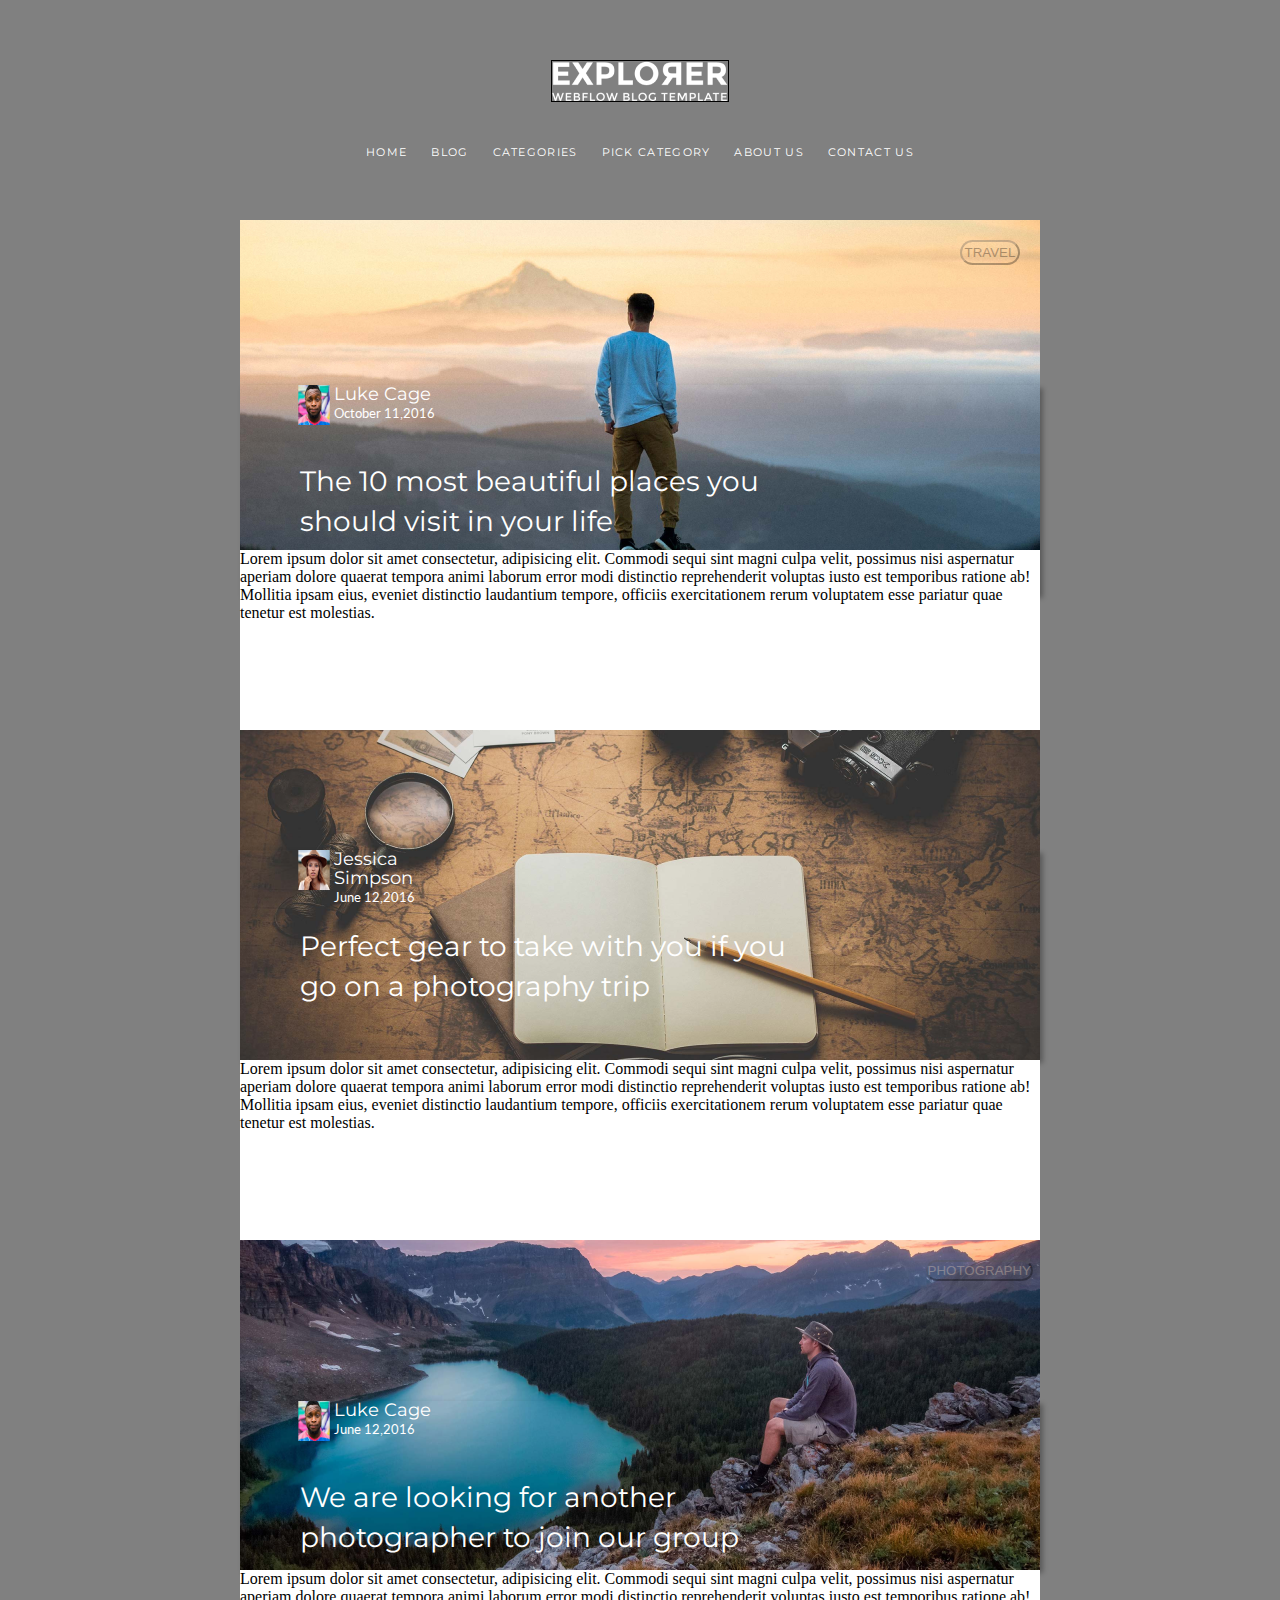
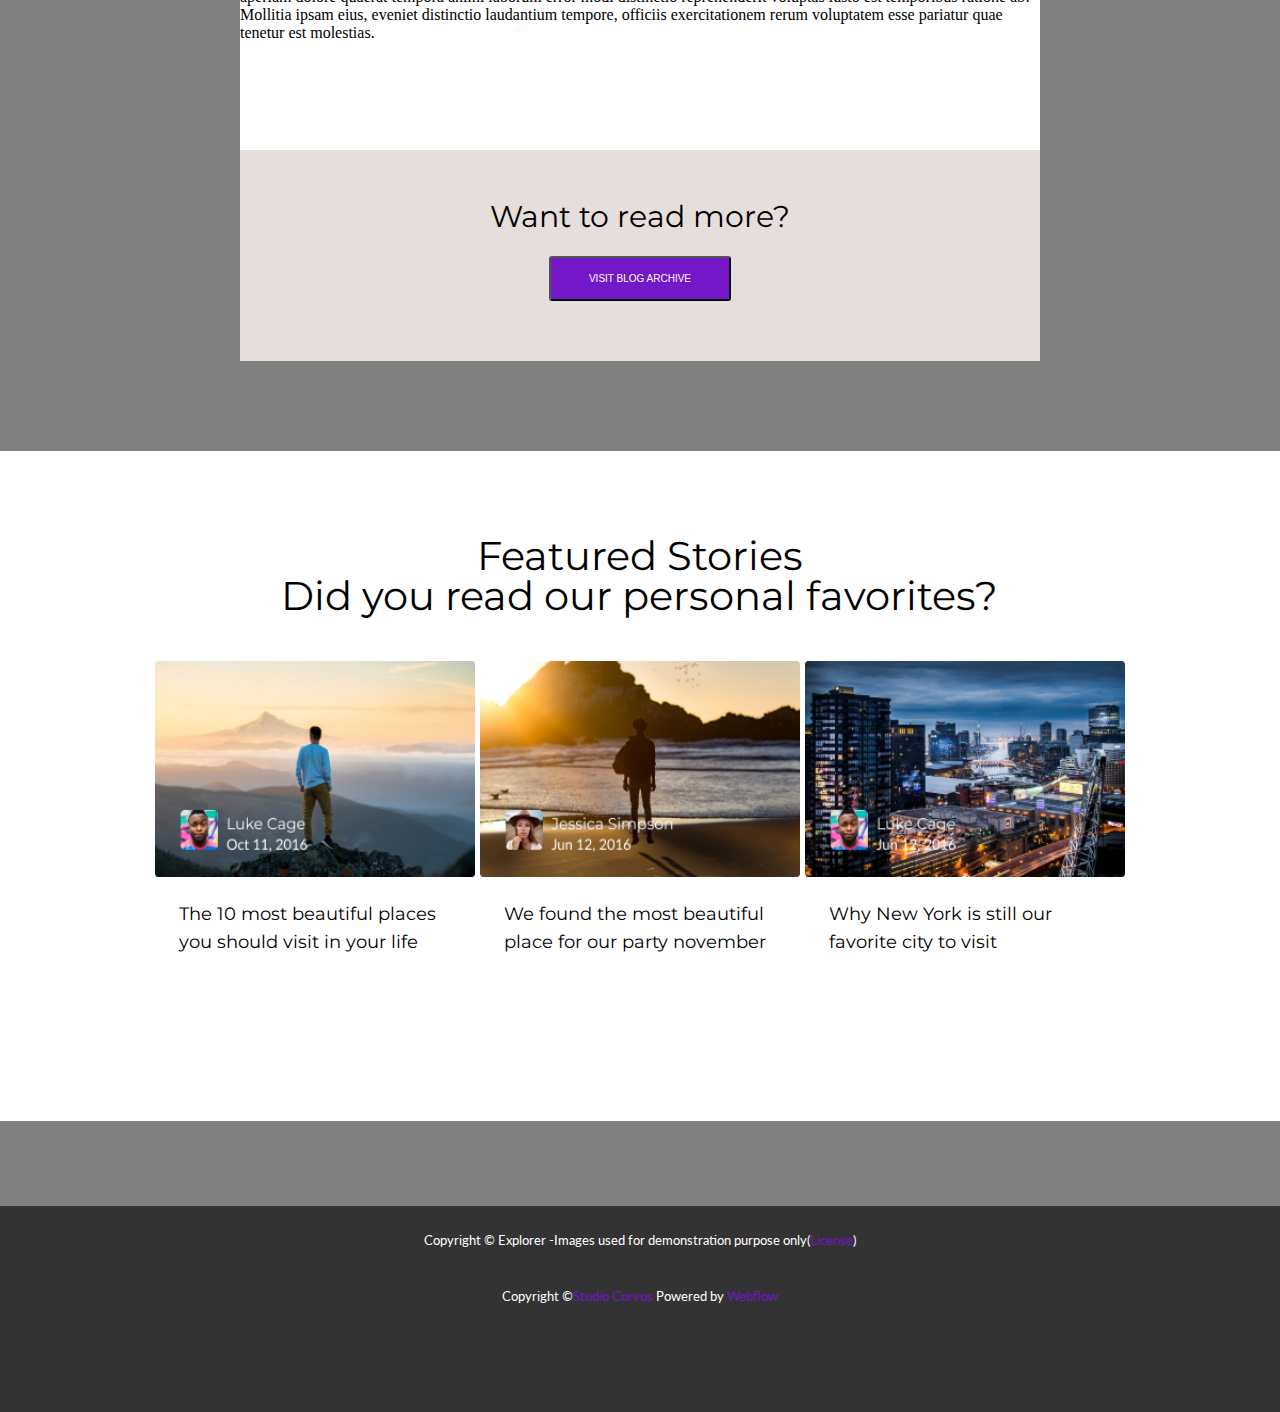
==== second.html @ 697ec7e3 "first commit" ====
<!DOCTYPE html>
<html lang="en">
<head>
    <meta charset="UTF-8">
    <meta name="viewport" content="width=device-width, initial-scale=1.0">
    <title>Document</title>
    <link rel="stylesheet" href="./css/second.css">
</head>
<body>
    <header>
        <div class="logo">
            <img src="images/IMAGE.png" alt="">
        </div>
        <nav>
            <ul class="navlist">
                <li><a href="#">HOME</a></li>
                <li><a href="#">BLOG</a></li>
                <li><a href="#">CATEGORIES</a></li>
                <li><a href="#">PICK CATEGORY</a></li>
                <li><a href="#">ABOUT US</a></li>
                <li><a href="#">CONTACT US</a></li>
                </ul>
        </nav>
    </header>
    <div class="container">
        <div class="card">
            <button class="colt">TRAVEL</button>
            <div class="most">
            <div class="aranj">
            <div class="patruzeci"><img src="images/image1.png" vspace=""/></div>
            <div class="name1">Luke Cage<div class="nast">October 11,2016</div></div></div>
            
            <p class="first">The 10 most beautiful places you</p>
            <p class="first1">should visit in your life</p>
          </div>
            </div>
            <div class="p">Lorem ipsum dolor sit amet consectetur, adipisicing elit. Commodi sequi sint magni culpa velit,
                 possimus nisi aspernatur aperiam dolore quaerat tempora animi laborum error modi distinctio reprehenderit 
                 voluptas iusto est temporibus ratione ab! Mollitia ipsam eius, eveniet distinctio laudantium tempore, 
                officiis exercitationem rerum voluptatem esse pariatur quae tenetur est molestias.</div>
                  
        
        <div class="card1">
            <div class="most">
                <div class="aranj">
                <div class="patruzeci"><img src="images/image2.png" vspace=""/></div>
                <div class="name1">Jessica Simpson<div class="nast">June 12,2016</div></div></div>
                
                <p class="first">Perfect gear to take with you if you<p>
                <p class="first1">go on a photography trip</p>
                </div></div>
                <div class="p">Lorem ipsum dolor sit amet consectetur, adipisicing elit. Commodi sequi sint magni culpa velit,
                     possimus nisi aspernatur aperiam dolore quaerat tempora animi laborum error modi distinctio reprehenderit 
                     voluptas iusto est temporibus ratione ab! Mollitia ipsam eius, eveniet distinctio laudantium tempore, 
                    officiis exercitationem rerum voluptatem esse pariatur quae tenetur est molestias.</div>
                    
                    <div class="card2">
                            <button class="colt1">PHOTOGRAPHY</button>
                            <div class="most">
                            <div class="aranj">
                            <div class="patruzeci"><img src="images/image1.png" vspace=""/></div>
                        <div class="name1">Luke Cage<div class="nast">June 12,2016</div></div></div>
                        
                        <p class="first">We are looking for another</p>
                        <p class="first1">photographer to join our group</p>
                        </div></div>
                        <div class="p">Lorem ipsum dolor sit amet consectetur, adipisicing elit. Commodi sequi sint magni culpa velit,
                             possimus nisi aspernatur aperiam dolore quaerat tempora animi laborum error modi distinctio reprehenderit 
                             voluptas iusto est temporibus ratione ab! Mollitia ipsam eius, eveniet distinctio laudantium tempore, 
                            officiis exercitationem rerum voluptatem esse pariatur quae tenetur est molestias.</div>

                            <div class="card3">
                                <div class="bcard">Want to read more?</div>
                                <button class="colt2">VISIT BLOG ARCHIVE</button>
                                </div> 
            </div>
            <div class="containerb">
                <div class="cor">
               <div class="corp"><p>Featured Stories</p><p>Did you read our personal favorites?</p></div>
                <!-- <span class="corpa">Did you read our personal favorites?</span> -->
            
           
            <div class="containerd">
            <div class="containerc"><img src="images/image7.png" vspace=""/>
                <div class="corpb">The 10 most beautiful places you should visit in your life</div>
                </div>
                <div class="containerc"><img src="images/image8.png" vspace=""/>
            <div class="corpb">We found the most beautiful place for our party november</div>
       </div>
       <div class="containerc"><img src="images/image9.png" vspace=""/>
        <div class="corpb">Why New York is still our favorite city to visit</div>
        </div></div></div>
   </div>
   <footer id="mainFooter">
    <p class="footer">Copyright &copy; Explorer -Images used for demonstration purpose only(<span style="color: rgb(115, 23, 201)">License</span>)</p><br/>
    <p class="footer">Copyright &#169;<span style="color: rgb(115, 23, 201)">Studio Corvus</span> Powered by <span style="color: rgb(115, 23, 201)">Webflow</span></p>
            
   </footer>
</body>
</html>
---- css/second.css ----
@import url('https://fonts.googleapis.com/css2?family=Montserrat:ital,wght@0,100..900;1,100..900&display=swap');
@import url('https://fonts.googleapis.com/css2?family=Lato:ital,wght@0,100;0,300;0,400;0,700;0,900;1,100;1,300;1,400;1,700;1,900&display=swap');

*{
    margin: 0;
    padding: 0;
}
body {
    background-color: grey;
}
a {
    text-decoration: none;
}
ul {
list-style-type: none;
}
/* ********************* */
header {
    margin-top: 60px;
}
.logo {
    display: flex;
    justify-content: center;
    margin: auto;
    width: 176px;
    height: 40px;
    border: 1px solid black;

}
nav {
    margin-top: 40px;
}
.navlist {
    display: flex;
    justify-content: center;
    gap: 24px;
    
}
.navlist li a {
    font-family: Montserrat;
    font-size: 11px;
    font-weight: 400;
    line-height: 14px;
    letter-spacing: 1.2999999523162842px;
    text-align: left;
    color: #FFFFFF;

}
.container {
    display: flex;
    flex-direction: column;
    justify-content: center;
    align-items: center;
    margin-top: 60px;
}
.card {
    width: 800px;
    height: 330px;
    background-image: url(../images/image4.jpg);
    background-repeat: no-repeat;
    background-size: cover;
}
.card1 {
    display: flex;
    flex-direction: column;
    justify-content: center;
    align-items: center;
    width: 800px;
    height: 330px;
    background-image: url(../images/image5.png);
    background-repeat: no-repeat;
    background-size: cover;
}
.card2 {
    display: flex;
    flex-direction: column;
    justify-content: center;
    align-items: center;
    width: 800px;
    height: 330px;
    background-image: url(../images/image6.png);
    background-repeat: no-repeat;
    background-size: cover;
}
.card3 {
    display: flex;
    flex-direction: column;
    justify-content: center;
    align-items: center;
    width: 800px;
    height: 211px;
    background-color: #e6dddd;
}
.bcard {
    width: 300px;
    height: 36px;
    margin-top: 49px;

padding-left: 250px;
padding-right: 250px;
gap: 0px;
opacity: 0px;
font-family: Montserrat;
font-size: 30px;
font-weight: 400;
line-height: 36px;
text-align: center;


}
.colt2 {
    width: 182px;
    height: 45px;
    margin-top: 21px;
    margin-left: 309px;
    margin-right: 309px;
    margin-bottom: 60px;
    font-weight: 400;
    font-size: 10px;
    color: #FFFFFF;
    background-color: rgb(115, 23, 201);
    border-radius: 3px;
}
.colt2:hover {
    color: yellow;
    background-color: green;
}
.most {
    background: 
    url(images/IMG-20240329-WA0007.jpg) center center no-repeat;
    width: 800px;
height: 210px;
margin-top: 120px;
gap: 0px;
opacity: 0px;
box-shadow: 3px 3px 5px rgba(0, 0, 0, 0.3);
}
.aranj {
    display: flex;
    flex-direction: row;
    color: #FFFFFF;
}
.name1 {
    display: flex;
    flex-direction: column;
    width: 101px;
    height: 19px;
    margin-left: 0px;
    padding-bottom: 21px;
    padding-right: 525px;
    gap: 0px;
    opacity: 0px;
    font-family: Montserrat;
font-size: 18px;
font-weight: 400;
line-height: 19px;
text-align: left;     
}
.nast {
width: 108px;
height: 19px;
margin-top: 0px;
padding-left: 0px;
gap: 0px;
opacity: 0px;
font-family: Lato;
font-size: 13px;
font-weight: 400;
line-height: 19px;
text-align: left;
}
.colt {
width: 60px;
height: 25px;
margin-top: 20px;
margin-left: 720px;
gap: 0px;
opacity: 0.3;
border-radius: 30px;
background-color: transparent;

}
.colt1 {
    width: 107px;
height: 25px;
margin-top: 20px;
margin-left: 678px;
gap: 0px;
opacity: 0.3;
border-radius: 30px;
color:bisque;
background-color: transparent;
}
.patruzeci img{
    width: 40px;
    height: 40px;
    margin-left: 54px;
    gap: 0px;
    border-radius: 4px 0px 0px 0px;
    opacity: 0px;
      
}
.first {
    width: 490px;
height: 20px;
padding-top: 50px;
padding-left: 60px;
gap: 0px;
opacity: 0px;
color:#FFFFFF;
font-family: Montserrat;
font-size: 28px;
font-weight: 400;
line-height: 5px;
text-align: left;


}
.first1 {
    width: 470px;
    height: 20px;
    padding-top: 20px;
    padding-left: 60px;
    gap: 0px;
    opacity: 0px;
    font-family: Montserrat;
    font-size: 28px;
    font-weight: 400;
    line-height: 5px;
    text-align: left;
    color: #FFFFFF;
   
}
.p {
    width: 800px;
    height: 180px;
    background-color: #FFFFFF;
}
.containerb {
/*width: 955px;*/
/*height: 498px;*/
margin-top: 90px;
margin-bottom: 85px;
/*margin-left: 470px;
margin-right: 470px;*/
display: flex;
justify-content: center;
background-color: #FFFFFF;
}
.cor {
   /* width: 940px;
    height: 93px;*/
    margin-top: 90px;
    /*margin-left: 250px;
    margin-right: 250px;*/
   
}
.corp {
/* width: 335px; */
/* height: 40px; */
margin-top: -5px;
/* margin-left: 303px; */
/* margin-right: 303px; */
gap: 0px;
opacity: 0px;
font-family: Montserrat;
font-size: 40px;
font-weight: 400;
line-height: 40px;
text-align: center;
}
.corpa {
width: 373px;
height: 33px;
margin-top: 25px;
/* margin-left: 290px; */
gap: 0px;
opacity: 0px;
font-family: Lato;
font-size: 23px;
font-weight: 400;
line-height: 33px;
color: gray;
text-align: center;
width: 100%;
}
.containerd {
    /*width: 950px;
    height: 295px;*/
    display: flex;
    flex-direction: row;
    justify-content: center;
    flex-wrap: wrap;
    align-items: center;
    margin-top: 45px;
    /*margin-left: -5px;
    margin-right: 240px;*/
    margin-bottom: 165px;
    padding-left: -10px;
    padding: 0px 0.05px 0px 0px;
    gap: 5px;
    opacity: 0px;
    background-color: #FFFFFF;
   
    
}
.containerc {
    width: 319.98px;
    height: 295px;
    display: flex;
    flex-direction: column;
    justify-content: center;
    align-items: center;
    gap: 0px;
    opacity: 0px;

}
img {
    width: 100%;
    height: 100%;
}
.corpb {
    display: flex;
    flex-direction: column;
    width: 272px;
    height: 56px;
    margin-top: 23px;
    margin-right: 28px;
    margin-left: 28px;
    gap: 0px;
    opacity: 0px;
    font-family: Montserrat;
font-size: 18px;
font-weight: 400;
line-height: 28px;
text-align: left;
}
#mainFooter{
gap: 5px;
opacity: 0px;
font-family: Lato;
font-size: 13px;
font-weight: 400;
line-height: 28px;
text-align: center;
background: #333;
color:#fff;
text-align: center;
padding:20px;
margin-top: 50px;
}
.footer {
font-family: Lato;
font-size: 13px;
font-weight: 400;
line-height: 28px;
text-align: center;
gap: 0.3em;
}
@media (max-width: 1440px) {
    
        #mainFooter{
            height: 166px;
            gap: 5px;
            opacity: 0px;
            font-family: Lato;
            font-size: 13px;
            font-weight: 400;
            line-height: 28px;
            text-align: center;
            background: #333;
            color:#fff;
            text-align: center;
            padding:20px;
            margin-top: 50px;
            }
}
@media (max-width: 1321px) {
    
        #mainFooter{
            height: 166px;
            gap: 5px;
            opacity: 0px;
            font-family: Lato;
            font-size: 13px;
            font-weight: 400;
            line-height: 28px;
            text-align: center;
            background: #333;
            color:#fff;
            text-align: center;
            padding:20px;
            margin-top: 50px;
            }

}
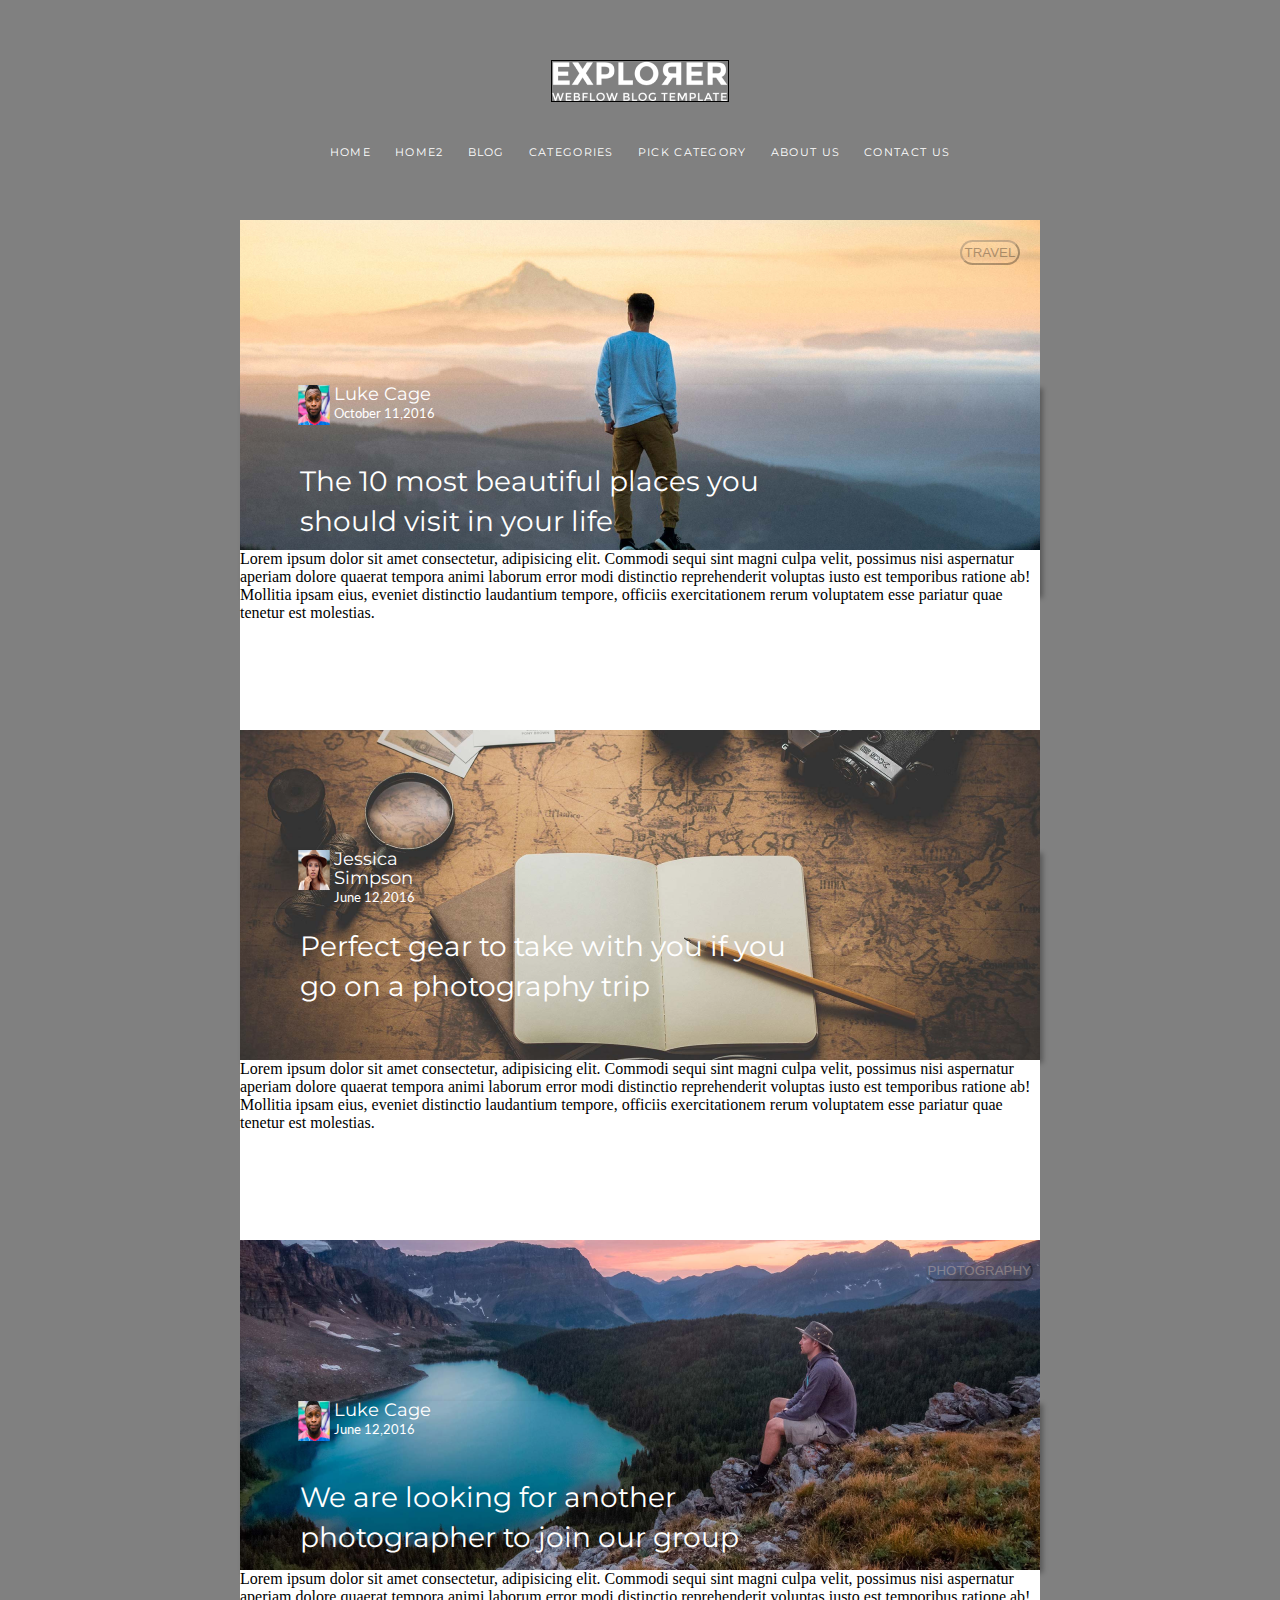
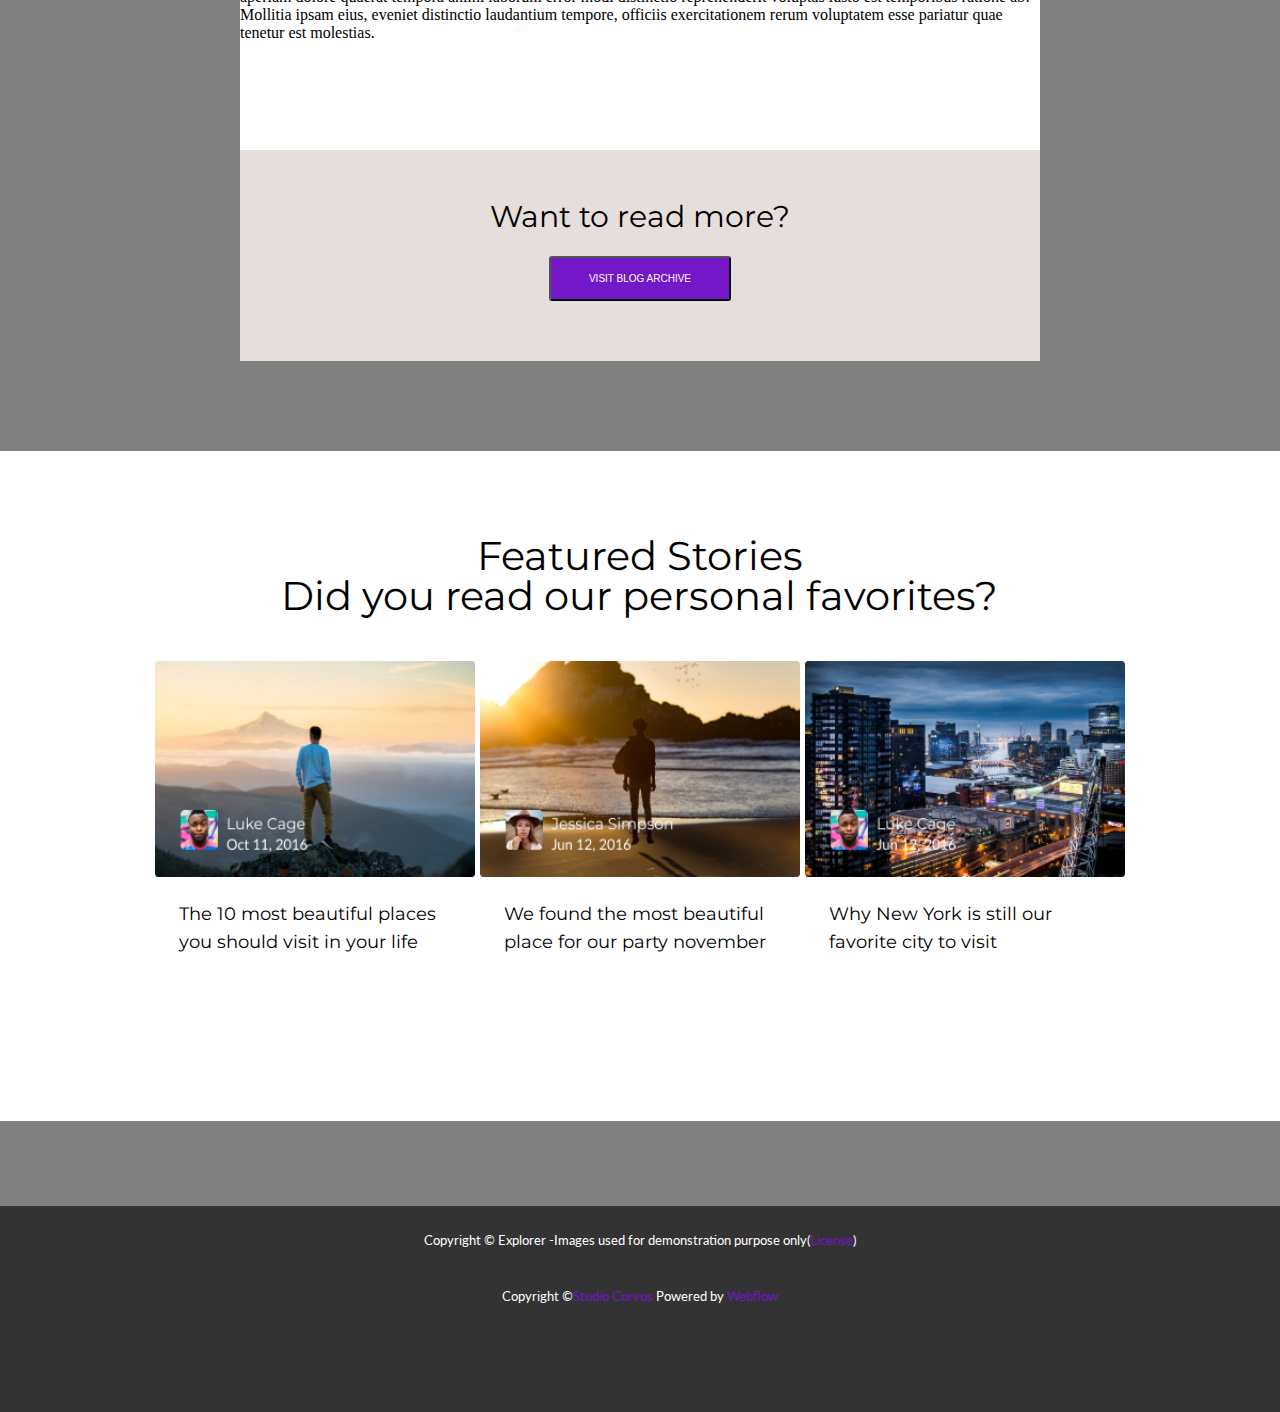
==== commit 8015c425: "am adaugat link catre HOME2" ====
--- a/second.html
+++ b/second.html
@@ -14,6 +14,7 @@
         <nav>
             <ul class="navlist">
                 <li><a href="#">HOME</a></li>
+                <li><a href="#">HOME2</a></li>
                 <li><a href="#">BLOG</a></li>
                 <li><a href="#">CATEGORIES</a></li>
                 <li><a href="#">PICK CATEGORY</a></li>
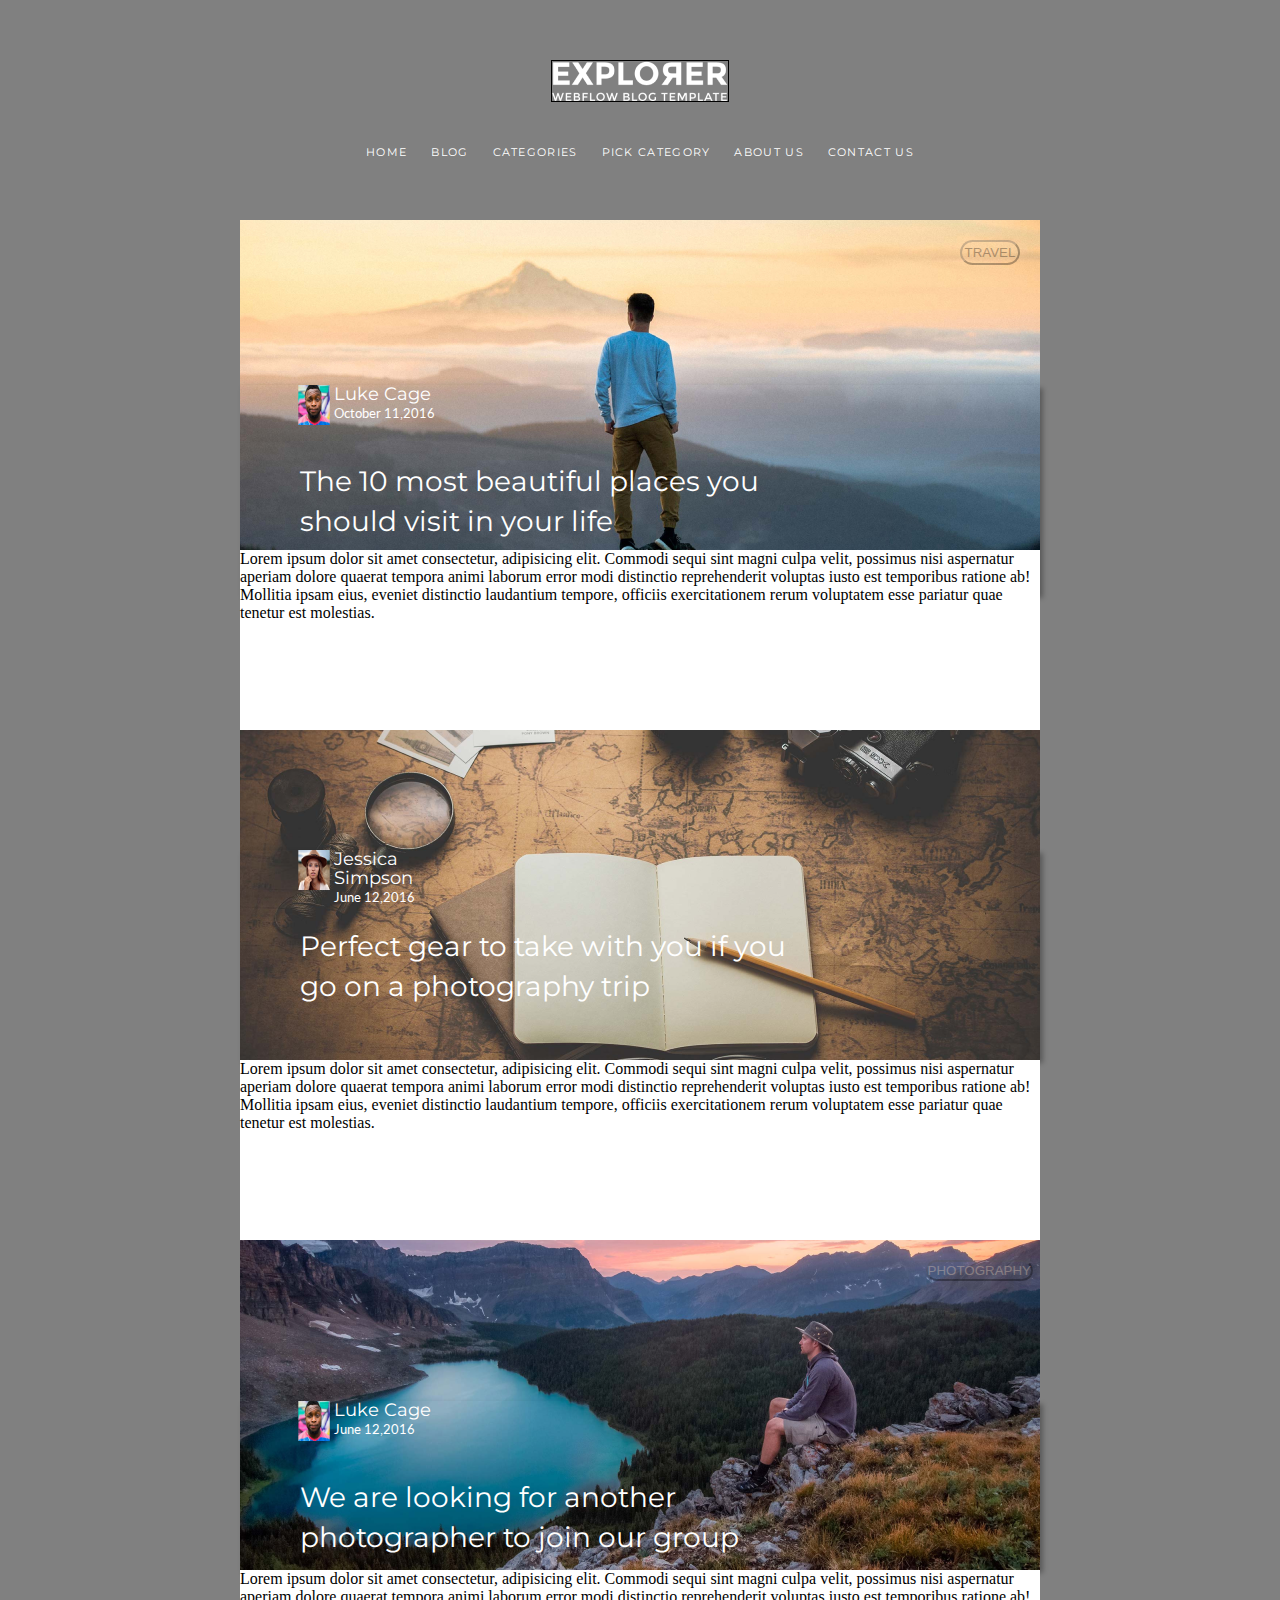
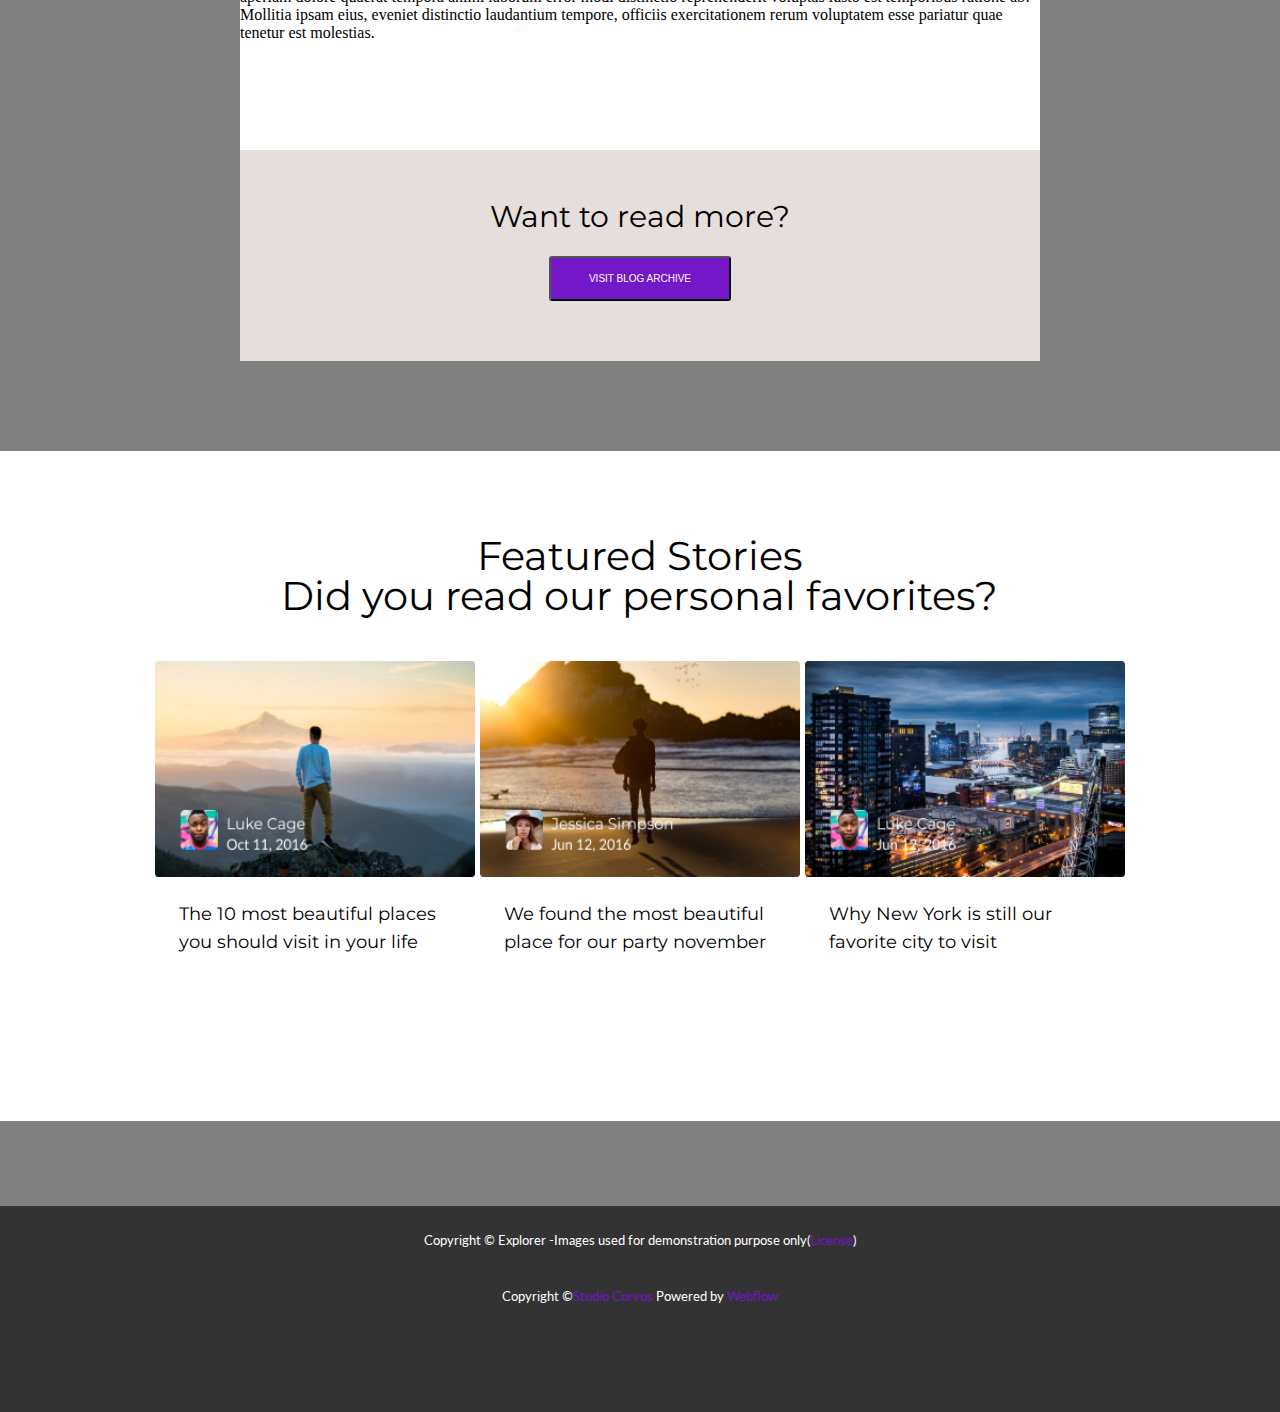
==== commit 32131fd3: "am sters HOME2" ====
--- a/second.html
+++ b/second.html
@@ -14,7 +14,6 @@
         <nav>
             <ul class="navlist">
                 <li><a href="#">HOME</a></li>
-                <li><a href="#">HOME2</a></li>
                 <li><a href="#">BLOG</a></li>
                 <li><a href="#">CATEGORIES</a></li>
                 <li><a href="#">PICK CATEGORY</a></li>
